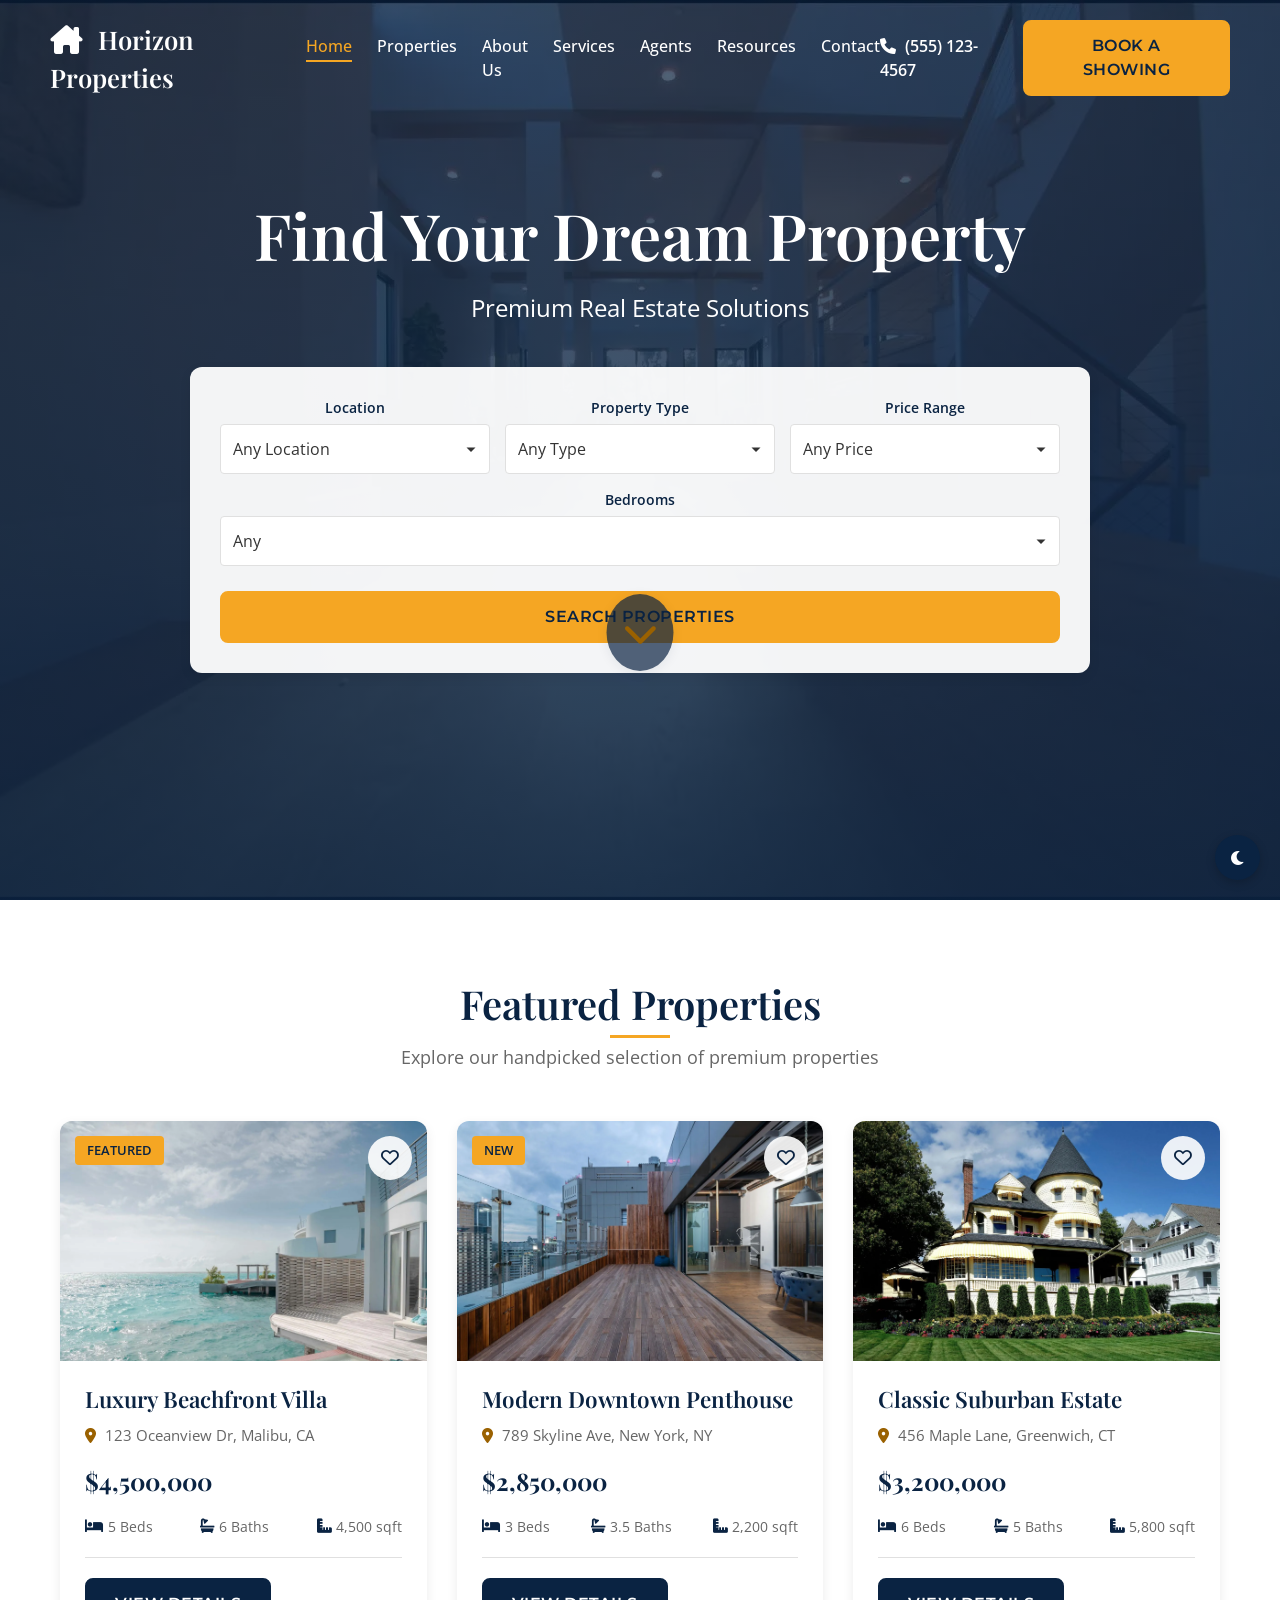
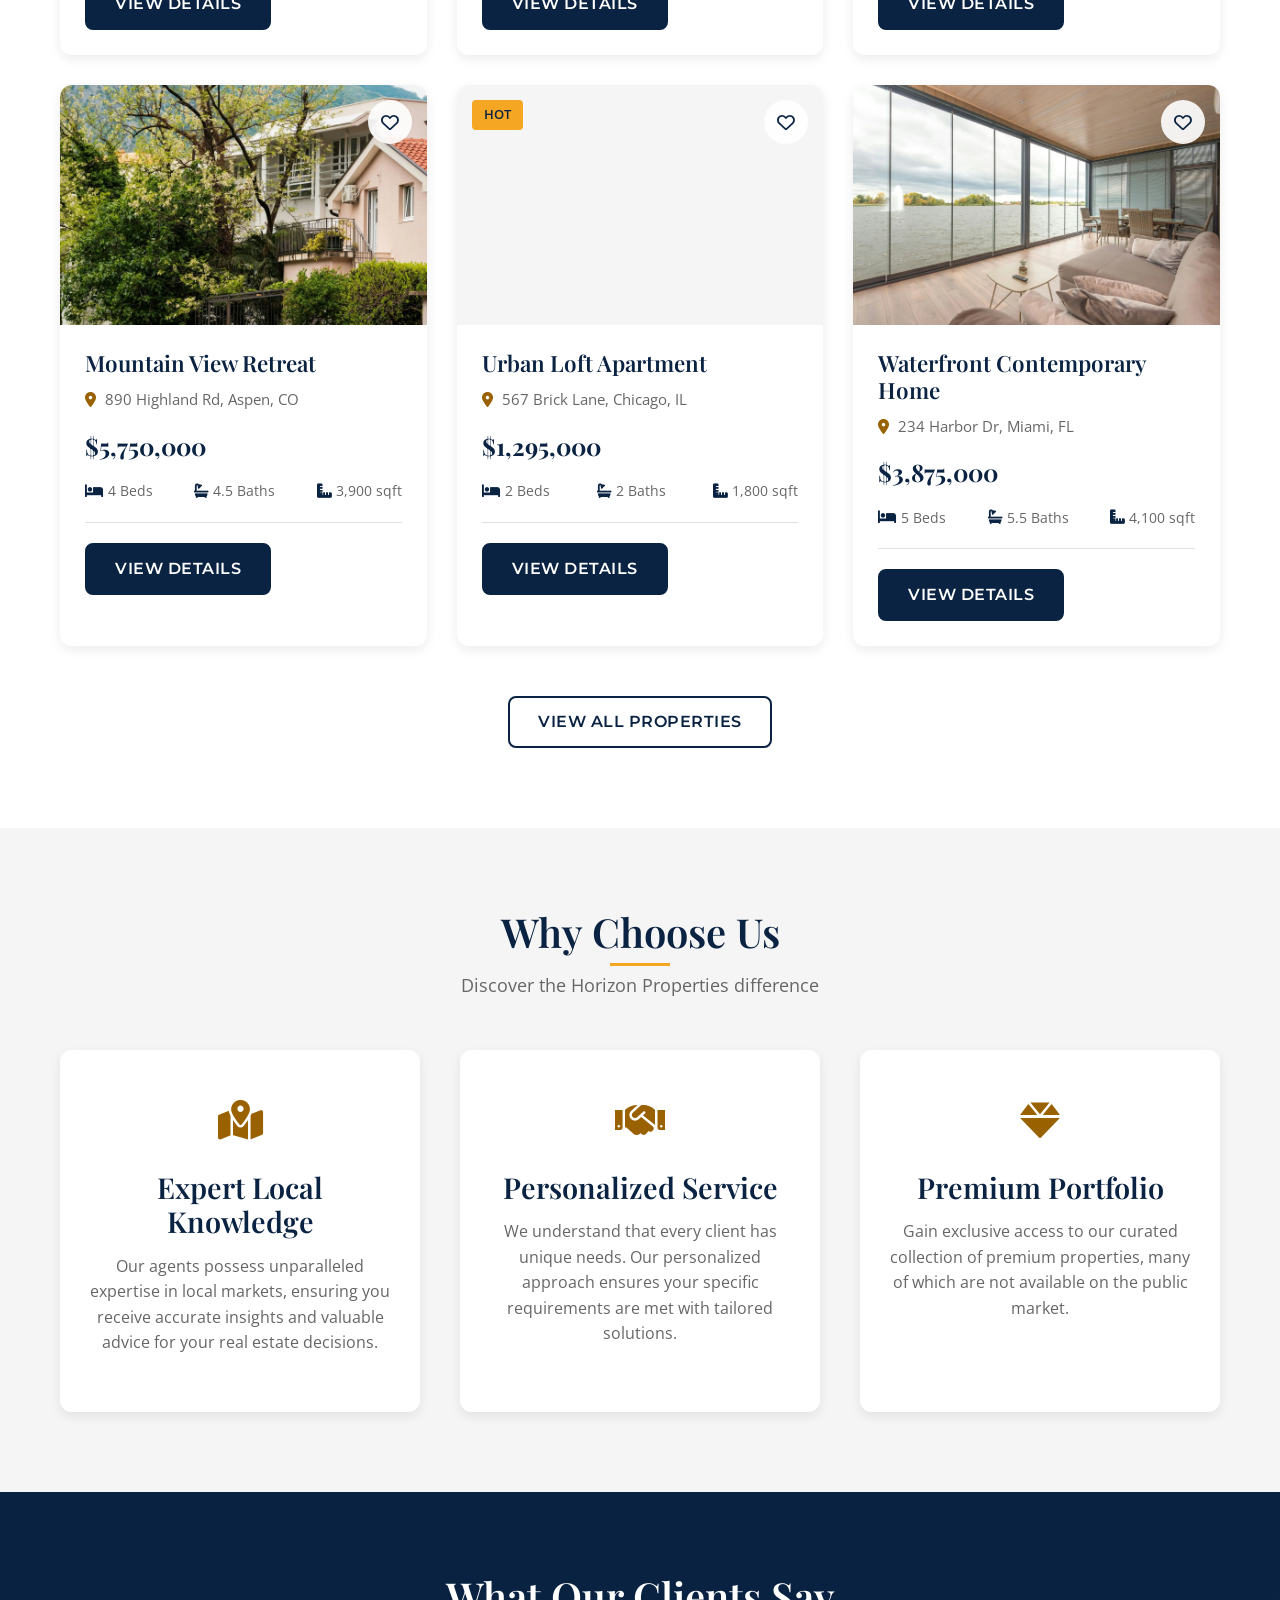
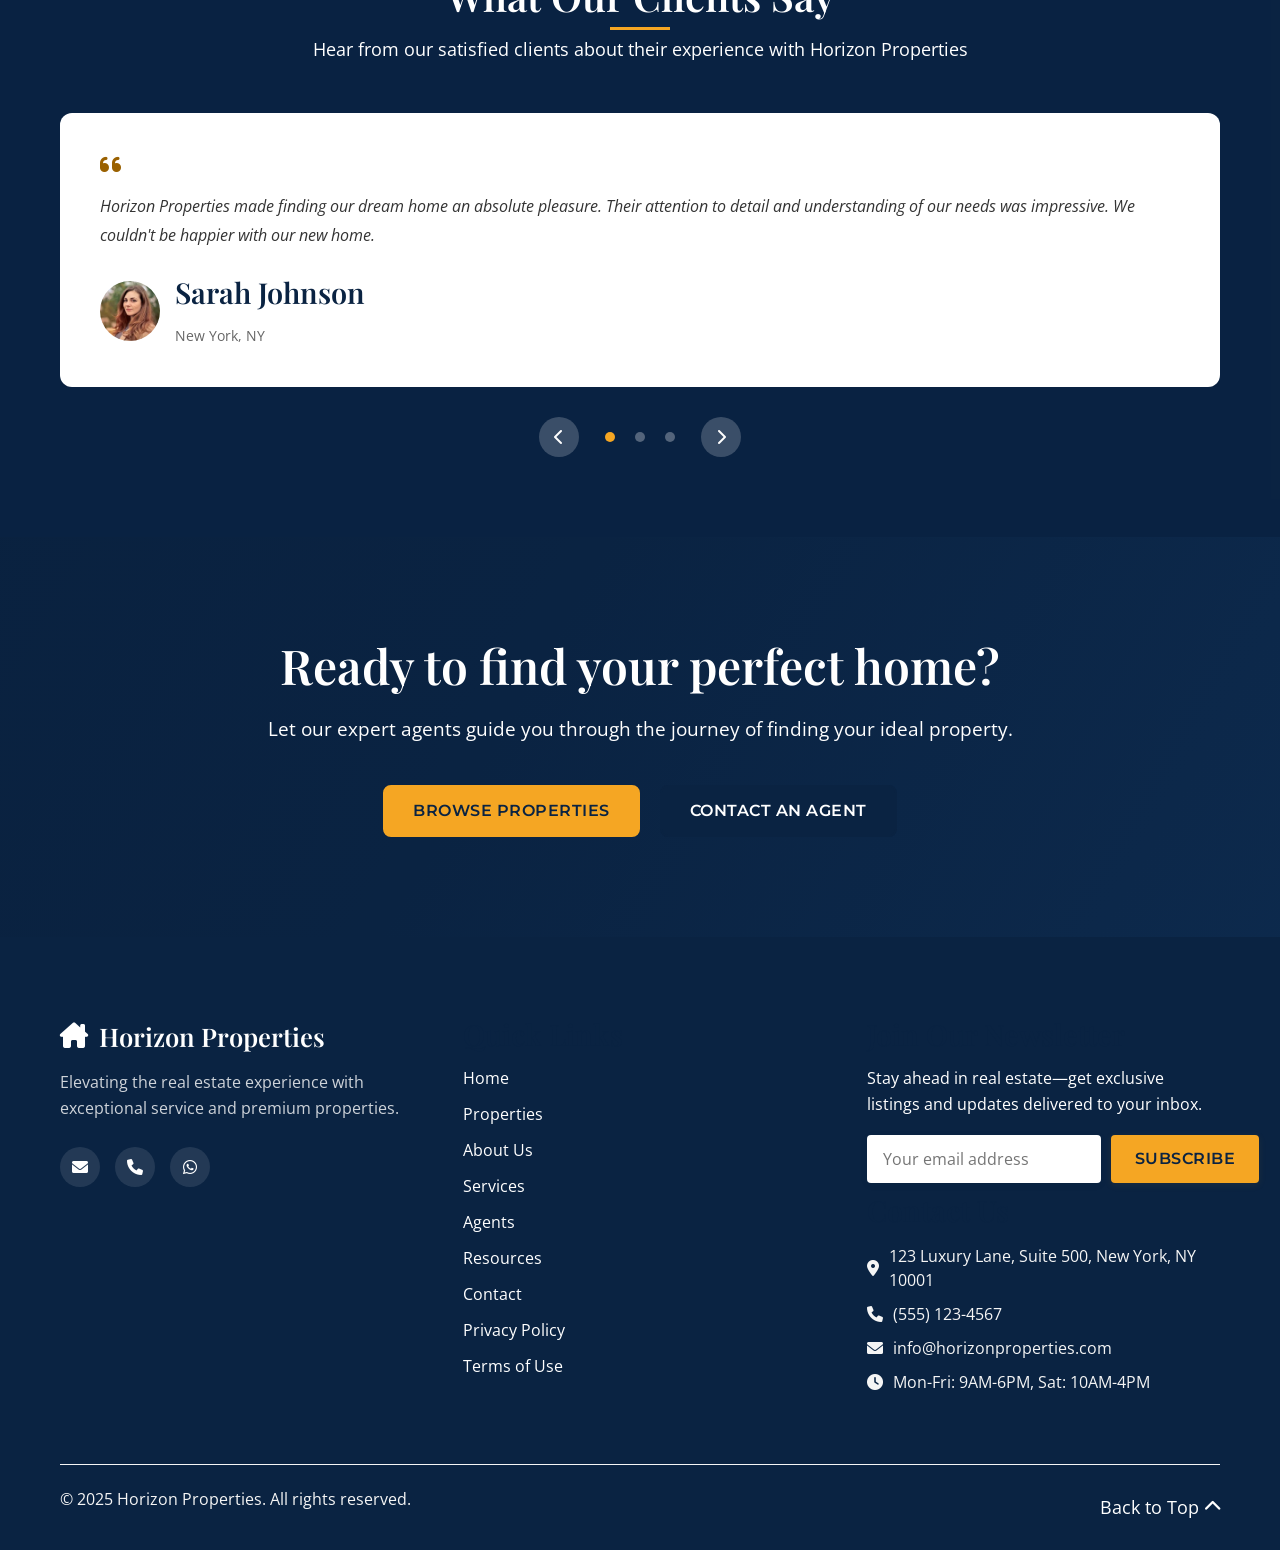
==== index.html @ c25fd00f "Initial commit - Horizon Properties" ====
<!DOCTYPE html>
<html lang="en">
<head>
    <meta charset="UTF-8">
    <meta name="viewport" content="width=device-width, initial-scale=1.0">
    <title>Horizon Properties | Luxury Homes & Premium Real Estate</title>
    <meta name="description" content="Browse luxury homes, penthouses and waterfront estates with Horizon Properties. Search by location, price and bedrooms, and speak to a specialist agent.">

    <!-- SEO -->
    <link rel="canonical" href="https://horizonproperties.example.com/">
    <meta name="theme-color" content="#0A2342">

    <meta property="og:type" content="website">
    <meta property="og:site_name" content="Horizon Properties">
    <meta property="og:title" content="Horizon Properties | Luxury Homes & Premium Real Estate">
    <meta property="og:description" content="Browse luxury homes, penthouses and waterfront estates with Horizon Properties. Search by location, price and bedrooms, and speak to a specialist agent.">
    <meta property="og:url" content="https://horizonproperties.example.com/">
    <meta property="og:image" content="https://horizonproperties.example.com/assets/images/Luxury-Beachfront-Villa.webp">
    <meta property="og:image:alt" content="Horizon Properties luxury real estate">
    <meta property="og:locale" content="en_US">

    <meta name="twitter:card" content="summary_large_image">
    <meta name="twitter:title" content="Horizon Properties | Luxury Homes & Premium Real Estate">
    <meta name="twitter:description" content="Browse luxury homes, penthouses and waterfront estates with Horizon Properties. Search by location, price and bedrooms, and speak to a specialist agent.">
    <meta name="twitter:image" content="https://horizonproperties.example.com/assets/images/Luxury-Beachfront-Villa.webp">

    <script type="application/ld+json">
    {
        "@context": "https://schema.org",
        "@type": "RealEstateAgent",
        "@id": "https://horizonproperties.example.com/#organization",
        "name": "Horizon Properties",
        "url": "https://horizonproperties.example.com/",
        "logo": "https://horizonproperties.example.com/assets/images/favicon.svg",
        "image": "https://horizonproperties.example.com/assets/images/Luxury-Beachfront-Villa.webp",
        "description": "Luxury real estate agency specialising in premium homes, penthouses and waterfront estates.",
        "telephone": "+1-555-123-4567",
        "email": "info@horizonproperties.com",
        "address": {
            "@type": "PostalAddress",
            "streetAddress": "123 Luxury Lane, Suite 500",
            "addressLocality": "New York",
            "addressRegion": "NY",
            "postalCode": "10001",
            "addressCountry": "US"
        },
        "openingHoursSpecification": [
            {
                "@type": "OpeningHoursSpecification",
                "dayOfWeek": [
                    "Monday",
                    "Tuesday",
                    "Wednesday",
                    "Thursday",
                    "Friday"
                ],
                "opens": "09:00",
                "closes": "18:00"
            },
            {
                "@type": "OpeningHoursSpecification",
                "dayOfWeek": "Saturday",
                "opens": "10:00",
                "closes": "16:00"
            }
        ],
        "areaServed": [
            "New York",
            "Los Angeles",
            "Miami",
            "Chicago",
            "London"
        ]
    }
    </script>
    <!-- /SEO -->
    
    <!-- Favicon -->
    <link rel="icon" href="assets/images/favicon.svg" type="image/svg+xml">
    
    <!-- Google Fonts -->
    <link rel="preconnect" href="https://fonts.googleapis.com">
    <link rel="preconnect" href="https://cdnjs.cloudflare.com" crossorigin>
    <link rel="preconnect" href="https://fonts.gstatic.com" crossorigin>
    <link href="https://fonts.googleapis.com/css2?family=Playfair+Display:wght@400;500;600;700&family=Open+Sans:wght@300;400;600&family=Montserrat:wght@400;500;600;700&display=swap" rel="stylesheet">
    
    <!-- Font Awesome Icons -->
    <link rel="stylesheet" href="https://cdnjs.cloudflare.com/ajax/libs/font-awesome/6.0.0/css/all.min.css">
    
    <!-- Custom CSS -->
    <link rel="stylesheet" href="css/reset.css">
    <link rel="stylesheet" href="css/styles.css">
    <link rel="stylesheet" href="css/responsive.css">
</head>
<body>
    <a class="skip-link" href="#main-content">Skip to main content</a>
    <!-- Navigation Bar -->
    <header class="navbar-container">
        <nav class="navbar">
            <div class="logo">
                <a href="index.html">
                    <i class="fa-solid fa-house-chimney" aria-hidden="true"></i>
                    <span>Horizon Properties</span>
                </a>
            </div>
            
            <ul class="nav-links">
                <li><a href="index.html" class="active">Home</a></li>
                <li><a href="properties.html">Properties</a></li>
                <li><a href="about.html">About Us</a></li>
                <li><a href="services.html">Services</a></li>
                <li><a href="agents.html">Agents</a></li>
                <li><a href="resources.html">Resources</a></li>
                <li><a href="contact.html">Contact</a></li>
            </ul>
            
            <div class="nav-cta">
                <span class="phone"><i class="fa-solid fa-phone" aria-hidden="true"></i> (555) 123-4567</span>
                <a href="contact.html" class="btn btn-primary">Book a Showing</a>
            </div>
            
            <button class="mobile-menu-toggle" type="button" aria-label="Open navigation menu" aria-expanded="false">
                <i class="fa-solid fa-bars" aria-hidden="true"></i>
            </button>
        </nav>
    </header>

    <main id="main-content" tabindex="-1">
        <!-- Hero Section -->
        <section class="hero">
            <div class="hero-video-container">
                <video class="hero-video" autoplay muted loop playsinline preload="none"
                        poster="assets/images/hero-poster.webp"
                        aria-label="Aerial footage of a luxury coastal property">
                    <source src="assets/videos/luxury-property.mp4" type="video/mp4">
                </video>
                <div class="hero-overlay"></div>
            </div>
            
            <div class="hero-content">
                <h1>Find Your Dream Property</h1>
                <p>Premium Real Estate Solutions</p>
                
                <div class="search-container">
                    <form class="search-form">
                        <div class="search-field">
                            <label for="location">Location</label>
                            <select id="location" name="location">
                                <option value="" selected>Any Location</option>
                                <option value="downtown">Downtown</option>
                                <option value="suburbs">Suburbs</option>
                                <option value="beachfront">Beachfront</option>
                                <option value="countryside">Countryside</option>
                            </select>
                        </div>
                        
                        <div class="search-field">
                            <label for="property-type">Property Type</label>
                            <select id="property-type" name="property-type">
                                <option value="" selected>Any Type</option>
                                <option value="house">House</option>
                                <option value="apartment">Apartment</option>
                                <option value="condo">Condo</option>
                                <option value="villa">Villa</option>
                                <option value="commercial">Commercial</option>
                            </select>
                        </div>
                        
                        <div class="search-field">
                            <label for="price-range">Price Range</label>
                            <select id="price-range" name="price-range">
                                <option value="" selected>Any Price</option>
                                <option value="100000-300000">$100k - $300k</option>
                                <option value="300000-500000">$300k - $500k</option>
                                <option value="500000-1000000">$500k - $1M</option>
                                <option value="1000000-5000000">$1M - $5M</option>
                                <option value="5000000+">$5M+</option>
                            </select>
                        </div>
                        
                        <div class="search-field">
                            <label for="bedrooms">Bedrooms</label>
                            <select id="bedrooms" name="bedrooms">
                                <option value="" selected>Any</option>
                                <option value="1+">1+</option>
                                <option value="2+">2+</option>
                                <option value="3+">3+</option>
                                <option value="4+">4+</option>
                                <option value="5+">5+</option>
                            </select>
                        </div>
                        
                        <button type="submit" class="btn btn-primary search-btn">Search Properties</button>
                    </form>
                </div>
                
                <div class="scroll-down-arrow">
                    <a href="#featured-properties" aria-label="Scroll to featured properties" title="Scroll down">
                        <i class="fa-solid fa-chevron-down" aria-hidden="true"></i>
                    </a>
                </div>
            </div>
        </section>

        <!-- Featured Properties Section -->
        <section class="featured-properties">
            <div class="container">
                <div class="section-header">
                    <h2>Featured Properties</h2>
                    <p>Explore our handpicked selection of premium properties</p>
                </div>
                
                <div class="property-grid">
                    <!-- Luxury Beachfront Villa -->
                    <article class="property-card" data-property-id="luxury-beachfront-villa">
                        <div class="property-image">
                            <img src="assets/images/Luxury-Beachfront-Villa.webp" alt="Beachfront villa seen from the shoreline at dusk" width="800" height="600" loading="eager" fetchpriority="high" decoding="async">
                            <div class="property-badge">Featured</div>
                            <button class="property-favorite" type="button" aria-pressed="false" aria-label="Save Luxury Beachfront Villa to favorites"><i class="fa-regular fa-heart" aria-hidden="true"></i></button>
                        </div>
                        <div class="property-details">
                            <h3><a href="property-single.html?id=luxury-beachfront-villa">Luxury Beachfront Villa</a></h3>
                            <p class="property-address"><i class="fa-solid fa-location-dot" aria-hidden="true"></i> 123 Oceanview Dr, Malibu, CA</p>
                            <p class="property-price">$4,500,000</p>
                            <div class="property-features">
                                <span><i class="fa-solid fa-bed" aria-hidden="true"></i> 5 Beds</span>
                                <span><i class="fa-solid fa-bath" aria-hidden="true"></i> 6 Baths</span>
                                <span><i class="fa-solid fa-ruler-combined" aria-hidden="true"></i> 4,500 sqft</span>
                            </div>
                            <a href="property-single.html?id=luxury-beachfront-villa" class="btn btn-secondary" aria-label="View details for Luxury Beachfront Villa">View Details</a>
                        </div>
                    </article>

                    <!-- Modern Downtown Penthouse -->
                    <article class="property-card" data-property-id="modern-downtown-penthouse">
                        <div class="property-image">
                            <img src="assets/images/Modern-Downtown-Penthouse.webp" alt="Penthouse living space with skyline views" width="800" height="600" loading="lazy" decoding="async">
                            <div class="property-badge">New</div>
                            <button class="property-favorite" type="button" aria-pressed="false" aria-label="Save Modern Downtown Penthouse to favorites"><i class="fa-regular fa-heart" aria-hidden="true"></i></button>
                        </div>
                        <div class="property-details">
                            <h3><a href="property-single.html?id=modern-downtown-penthouse">Modern Downtown Penthouse</a></h3>
                            <p class="property-address"><i class="fa-solid fa-location-dot" aria-hidden="true"></i> 789 Skyline Ave, New York, NY</p>
                            <p class="property-price">$2,850,000</p>
                            <div class="property-features">
                                <span><i class="fa-solid fa-bed" aria-hidden="true"></i> 3 Beds</span>
                                <span><i class="fa-solid fa-bath" aria-hidden="true"></i> 3.5 Baths</span>
                                <span><i class="fa-solid fa-ruler-combined" aria-hidden="true"></i> 2,200 sqft</span>
                            </div>
                            <a href="property-single.html?id=modern-downtown-penthouse" class="btn btn-secondary" aria-label="View details for Modern Downtown Penthouse">View Details</a>
                        </div>
                    </article>

                    <!-- Classic Suburban Estate -->
                    <article class="property-card" data-property-id="classic-suburban-estate">
                        <div class="property-image">
                            <img src="assets/images/Classic-Suburban-Estate.webp" alt="Estate frontage with mature planting" width="800" height="600" loading="lazy" decoding="async">
                            <button class="property-favorite" type="button" aria-pressed="false" aria-label="Save Classic Suburban Estate to favorites"><i class="fa-regular fa-heart" aria-hidden="true"></i></button>
                        </div>
                        <div class="property-details">
                            <h3><a href="property-single.html?id=classic-suburban-estate">Classic Suburban Estate</a></h3>
                            <p class="property-address"><i class="fa-solid fa-location-dot" aria-hidden="true"></i> 456 Maple Lane, Greenwich, CT</p>
                            <p class="property-price">$3,200,000</p>
                            <div class="property-features">
                                <span><i class="fa-solid fa-bed" aria-hidden="true"></i> 6 Beds</span>
                                <span><i class="fa-solid fa-bath" aria-hidden="true"></i> 5 Baths</span>
                                <span><i class="fa-solid fa-ruler-combined" aria-hidden="true"></i> 5,800 sqft</span>
                            </div>
                            <a href="property-single.html?id=classic-suburban-estate" class="btn btn-secondary" aria-label="View details for Classic Suburban Estate">View Details</a>
                        </div>
                    </article>

                    <!-- Mountain View Retreat -->
                    <article class="property-card" data-property-id="mountain-view-retreat">
                        <div class="property-image">
                            <img src="assets/images/Mountain-View-Retreat.webp" alt="Mountain house with panoramic range views" width="800" height="600" loading="lazy" decoding="async">
                            <button class="property-favorite" type="button" aria-pressed="false" aria-label="Save Mountain View Retreat to favorites"><i class="fa-regular fa-heart" aria-hidden="true"></i></button>
                        </div>
                        <div class="property-details">
                            <h3><a href="property-single.html?id=mountain-view-retreat">Mountain View Retreat</a></h3>
                            <p class="property-address"><i class="fa-solid fa-location-dot" aria-hidden="true"></i> 890 Highland Rd, Aspen, CO</p>
                            <p class="property-price">$5,750,000</p>
                            <div class="property-features">
                                <span><i class="fa-solid fa-bed" aria-hidden="true"></i> 4 Beds</span>
                                <span><i class="fa-solid fa-bath" aria-hidden="true"></i> 4.5 Baths</span>
                                <span><i class="fa-solid fa-ruler-combined" aria-hidden="true"></i> 3,900 sqft</span>
                            </div>
                            <a href="property-single.html?id=mountain-view-retreat" class="btn btn-secondary" aria-label="View details for Mountain View Retreat">View Details</a>
                        </div>
                    </article>

                    <!-- Urban Loft Apartment -->
                    <article class="property-card" data-property-id="urban-loft-apartment">
                        <div class="property-image">
                            <img src="assets/images/Urban-Loft-Apartment.webp" alt="Loft interior with exposed brick and steel" width="800" height="600" loading="lazy" decoding="async">
                            <div class="property-badge">Hot</div>
                            <button class="property-favorite" type="button" aria-pressed="false" aria-label="Save Urban Loft Apartment to favorites"><i class="fa-regular fa-heart" aria-hidden="true"></i></button>
                        </div>
                        <div class="property-details">
                            <h3><a href="property-single.html?id=urban-loft-apartment">Urban Loft Apartment</a></h3>
                            <p class="property-address"><i class="fa-solid fa-location-dot" aria-hidden="true"></i> 567 Brick Lane, Chicago, IL</p>
                            <p class="property-price">$1,295,000</p>
                            <div class="property-features">
                                <span><i class="fa-solid fa-bed" aria-hidden="true"></i> 2 Beds</span>
                                <span><i class="fa-solid fa-bath" aria-hidden="true"></i> 2 Baths</span>
                                <span><i class="fa-solid fa-ruler-combined" aria-hidden="true"></i> 1,800 sqft</span>
                            </div>
                            <a href="property-single.html?id=urban-loft-apartment" class="btn btn-secondary" aria-label="View details for Urban Loft Apartment">View Details</a>
                        </div>
                    </article>

                    <!-- Waterfront Contemporary Home -->
                    <article class="property-card" data-property-id="waterfront-contemporary-home">
                        <div class="property-image">
                            <img src="assets/images/Waterfront-Contemporary-Home.webp" alt="Waterfront house viewed from the dock" width="800" height="600" loading="lazy" decoding="async">
                            <button class="property-favorite" type="button" aria-pressed="false" aria-label="Save Waterfront Contemporary Home to favorites"><i class="fa-regular fa-heart" aria-hidden="true"></i></button>
                        </div>
                        <div class="property-details">
                            <h3><a href="property-single.html?id=waterfront-contemporary-home">Waterfront Contemporary Home</a></h3>
                            <p class="property-address"><i class="fa-solid fa-location-dot" aria-hidden="true"></i> 234 Harbor Dr, Miami, FL</p>
                            <p class="property-price">$3,875,000</p>
                            <div class="property-features">
                                <span><i class="fa-solid fa-bed" aria-hidden="true"></i> 5 Beds</span>
                                <span><i class="fa-solid fa-bath" aria-hidden="true"></i> 5.5 Baths</span>
                                <span><i class="fa-solid fa-ruler-combined" aria-hidden="true"></i> 4,100 sqft</span>
                            </div>
                            <a href="property-single.html?id=waterfront-contemporary-home" class="btn btn-secondary" aria-label="View details for Waterfront Contemporary Home">View Details</a>
                        </div>
                    </article>
                </div>
                
                <div class="view-all-container">
                    <a href="properties.html" class="btn btn-outline">View All Properties</a>
                </div>
            </div>
        </section>

        <!-- Why Choose Us Section -->
        <section class="why-choose-us">
            <div class="container">
                <div class="section-header">
                    <h2>Why Choose Us</h2>
                    <p>Discover the Horizon Properties difference</p>
                </div>
                
                <div class="features-grid">
                    <div class="feature-item">
                        <div class="feature-icon">
                            <i class="fa-solid fa-map-location-dot" aria-hidden="true"></i>
                        </div>
                        <h3>Expert Local Knowledge</h3>
                        <p>Our agents possess unparalleled expertise in local markets, ensuring you receive accurate insights and valuable advice for your real estate decisions.</p>
                    </div>
                    
                    <div class="feature-item">
                        <div class="feature-icon">
                            <i class="fa-solid fa-handshake" aria-hidden="true"></i>
                        </div>
                        <h3>Personalized Service</h3>
                        <p>We understand that every client has unique needs. Our personalized approach ensures your specific requirements are met with tailored solutions.</p>
                    </div>
                    
                    <div class="feature-item">
                        <div class="feature-icon">
                            <i class="fa-solid fa-gem" aria-hidden="true"></i>
                        </div>
                        <h3>Premium Portfolio</h3>
                        <p>Gain exclusive access to our curated collection of premium properties, many of which are not available on the public market.</p>
                    </div>
                </div>
            </div>
        </section>

        <!-- Testimonials Section -->
        <section class="testimonials">
            <div class="container">
                <div class="section-header">
                    <h2>What Our Clients Say</h2>
                    <p>Hear from our satisfied clients about their experience with Horizon Properties</p>
                </div>
                
                <div class="testimonial-slider">
                    <div class="testimonial-slide">
                        <div class="testimonial-content">
                            <div class="testimonial-quote">
                                <i class="fa-solid fa-quote-left" aria-hidden="true"></i>
                                <p>Horizon Properties made finding our dream home an absolute pleasure. Their attention to detail and understanding of our needs was impressive. We couldn't be happier with our new home.</p>
                            </div>
                            <div class="testimonial-author">
                                <img src="assets/images/client2.webp" alt="Sarah Johnson" loading="lazy" decoding="async">
                                <div class="author-info">
                                    <h3>Sarah Johnson</h3>
                                    <p>New York, NY</p>
                                </div>
                            </div>
                        </div>
                    </div>
                    
                    <div class="testimonial-slide">
                        <div class="testimonial-content">
                            <div class="testimonial-quote">
                                <i class="fa-solid fa-quote-left" aria-hidden="true"></i>
                                <p>Working with Horizon Properties on selling our family home exceeded all expectations. Their marketing strategy brought in multiple offers above asking price within days.</p>
                            </div>
                            <div class="testimonial-author">
                                <img src="assets/images/client1.webp" alt="Michael Thompson" loading="lazy" decoding="async">
                                <div class="author-info">
                                    <h3>Michael Thompson</h3>
                                    <p>Los Angeles, CA</p>
                                </div>
                            </div>
                        </div>
                    </div>
                    
                    <div class="testimonial-slide">
                        <div class="testimonial-content">
                            <div class="testimonial-quote">
                                <i class="fa-solid fa-quote-left" aria-hidden="true"></i>
                                <p>The investment consultation services provided by Horizon Properties helped us build a profitable real estate portfolio. Their expert analysis and market insights were invaluable.</p>
                            </div>
                            <div class="testimonial-author">
                                <img src="assets/images/client3.webp" alt="Jennifer and David Chen" loading="lazy" decoding="async">
                                <div class="author-info">
                                    <h3>Jennifer and David Chen</h3>
                                    <p>Chicago, IL</p>
                                </div>
                            </div>
                        </div>
                    </div>
                </div>
                
                <div class="testimonial-controls">
                    <button class="testimonial-prev" type="button" aria-label="Previous testimonial"><i class="fa-solid fa-chevron-left" aria-hidden="true"></i></button>
                    <div class="testimonial-dots">
                        <span class="dot active"></span>
                        <span class="dot"></span>
                        <span class="dot"></span>
                    </div>
                    <button class="testimonial-next" type="button" aria-label="Next testimonial"><i class="fa-solid fa-chevron-right" aria-hidden="true"></i></button>
                </div>
            </div>
        </section>

        <!-- Call to Action Section -->
        <section class="cta-section">
            <div class="cta-overlay"></div>
            <div class="container">
                <div class="cta-content">
                    <h2>Ready to find your perfect home?</h2>
                    <p>Let our expert agents guide you through the journey of finding your ideal property.</p>
                    <div class="cta-buttons">
                        <a href="properties.html" class="btn btn-primary">Browse Properties</a>
                        <a href="contact.html" class="btn btn-secondary">Contact an Agent</a>
                    </div>
                </div>
            </div>
        </section>
    </main>

    <!-- Footer -->
    <footer class="footer">
        <div class="container">
            <div class="footer-content">
                <div class="footer-column">
                    <div class="footer-logo">
                        <i class="fa-solid fa-house-chimney" aria-hidden="true"></i>
                        <span>Horizon Properties</span>
                    </div>
                    <p class="footer-tagline">Elevating the real estate experience with exceptional service and premium properties.</p>
                    <!-- No public social accounts yet. When they exist, swap these for
                             <a href="https://..." target="_blank" rel="noopener"> links. -->
                        <div class="social-icons">
                            <a href="mailto:info@horizonproperties.com" aria-label="Email Horizon Properties" title="Email us"><i class="fa-solid fa-envelope" aria-hidden="true"></i></a>
                            <a href="tel:+15551234567" aria-label="Call Horizon Properties" title="Call us"><i class="fa-solid fa-phone" aria-hidden="true"></i></a>
                            <a href="https://wa.me/15551234567" target="_blank" rel="noopener" aria-label="Message Horizon Properties on WhatsApp" title="WhatsApp"><i class="fa-brands fa-whatsapp" aria-hidden="true"></i></a>
                        </div>
                </div>
                
                <div class="footer-column">
                    <h3>Quick Links</h3>
                    <ul class="footer-links">
                        <li><a href="index.html">Home</a></li>
                        <li><a href="properties.html">Properties</a></li>
                        <li><a href="about.html">About Us</a></li>
                        <li><a href="services.html">Services</a></li>
                        <li><a href="agents.html">Agents</a></li>
                        <li><a href="resources.html">Resources</a></li>
                        <li><a href="contact.html">Contact</a></li>
                        <li><a href="privacy.html">Privacy Policy</a></li>
                        <li><a href="terms.html">Terms of Use</a></li>
                    </ul>
                </div>
                
                <div class="footer-column">
                    <h3>Join Our Newsletter</h3>
                    <p>Stay ahead in real estate—get exclusive listings and updates delivered to your inbox.</p>
                    <form class="newsletter-form" name="newsletter" method="POST" data-netlify="true" netlify-honeypot="newsletter-bot" aria-label="Newsletter Signup" role="form" autocomplete="off" novalidate>
                        <input type="hidden" name="form-name" value="newsletter">
                        <p class="hidden-field"><label>Skip this field:<input name="newsletter-bot" tabindex="-1" autocomplete="off" aria-hidden="true" aria-label="Spam protection"></label></p>
                        <label for="newsletter-email" class="visually-hidden">Email address</label>
                        <input type="email" id="newsletter-email" name="email" placeholder="Your email address" required aria-required="true" aria-label="Email address">
                        <button type="submit" class="btn btn-primary" aria-label="Subscribe to newsletter">Subscribe</button>
                        <div class="newsletter-feedback" aria-live="polite"></div>
                    </form>
                    
                    <h3>Contact Us</h3>
                    <ul class="contact-info">
                        <li><i class="fa-solid fa-location-dot" aria-hidden="true"></i> 123 Luxury Lane, Suite 500, New York, NY 10001</li>
                        <li><i class="fa-solid fa-phone" aria-hidden="true"></i> (555) 123-4567</li>
                        <li><i class="fa-solid fa-envelope" aria-hidden="true"></i> info@horizonproperties.com</li>
                        <li><i class="fa-solid fa-clock" aria-hidden="true"></i> Mon-Fri: 9AM-6PM, Sat: 10AM-4PM</li>
                    </ul>
                </div>
            </div>
            
            <div class="footer-bottom">
                <p>&copy; 2025 Horizon Properties. All rights reserved.</p>
                <a href="#" class="back-to-top">Back to Top <i class="fa-solid fa-chevron-up" aria-hidden="true"></i></a>
            </div>
        </div>
    </footer>

    <!-- Dark Mode Toggle -->
    <div class="dark-mode-toggle">
        <i class="fa-solid fa-moon" aria-hidden="true"></i>
    </div>

    <!-- Scripts -->
    <script src="js/properties-data.js"></script>
    <script src="js/main.js"></script>
</body>
</html>
---- css/styles.css ----
/* 
* Horizon Properties - Main Stylesheet
* This stylesheet contains all custom styling for the Horizon Properties website.
* Color scheme:
* - Primary: Deep navy blue (#0A2342)
* - Secondary: Gold/amber accent (#F5A623)
* - Supporting: Crisp white (#FFFFFF), Light gray (#F5F5F5), Charcoal (#333333)
*/

/* ============= GLOBAL STYLES ============= */

:root {
    /* Color Variables */
    --primary-color: #0A2342;
    --secondary-color: #F5A623;
    --white: #FFFFFF;
    --light-gray: #F5F5F5;
    --medium-gray: #E0E0E0;
    --dark-gray: #666666;
    --charcoal: #333333;

    /* Accessible text variants. The brand gold (#F5A623) is only 2.03:1 on
       white, so text on light surfaces uses --gold-text instead; the bright
       gold stays for backgrounds, borders, and text on navy (7.78:1). */
    --gold-text: #9A6100;
    --success-text: #157347;
    
    /* Typography */
    --heading-font: 'Playfair Display', serif;
    --body-font: 'Open Sans', sans-serif;
    --button-font: 'Montserrat', sans-serif;
    
    /* Shadows */
    --card-shadow: 0 4px 12px rgba(0,0,0,0.08);
    --hover-shadow: 0 8px 24px rgba(0,0,0,0.12);
    
    /* Transitions */
    --transition-fast: 0.2s ease;
    --transition-medium: 0.3s ease;
    --transition-slow: 0.5s ease;
    
    /* Borders */
    --border-radius-sm: 4px;
    --border-radius-md: 8px;
    --border-radius-lg: 12px;
}

body {
    font-family: var(--body-font);
    color: var(--charcoal);
    background-color: var(--white);
    /* Nothing on the page is wide enough to justify sideways scrolling; this
       stops a single overflowing child from shifting every layout. */
    overflow-x: hidden;
}

/* ============= ACCESSIBILITY PRIMITIVES ============= */

/* No focus indicator existed anywhere in the project, so keyboard users had no
   way to tell where they were. One visible ring, applied consistently. */
/* A gold ring is only 2.03:1 against white and fails WCAG 1.4.11 for non-text
   contrast. Navy carries the contrast (15.8:1 on white, 7.8:1 on the gold
   buttons) and a soft gold halo keeps the ring on-brand. */
:focus-visible {
    outline: 3px solid var(--primary-color);
    outline-offset: 3px;
    box-shadow: 0 0 0 6px rgba(245, 166, 35, 0.45);
    border-radius: 2px;
}

/* On navy surfaces the ring inverts: white for contrast, navy for the halo. */
.navbar-container :focus-visible,
.footer :focus-visible,
.cta-section :focus-visible,
.testimonials :focus-visible,
.mobile-menu :focus-visible,
body.dark-mode :focus-visible {
    outline-color: var(--white);
    box-shadow: 0 0 0 6px rgba(10, 35, 66, 0.55);
}

.visually-hidden:not(:focus):not(:active) {
    position: absolute;
    width: 1px;
    height: 1px;
    padding: 0;
    margin: -1px;
    overflow: hidden;
    clip-path: inset(50%);
    white-space: nowrap;
    border: 0;
}

.skip-link {
    position: absolute;
    top: 0;
    left: 0;
    z-index: 3000;
    padding: 12px 20px;
    background-color: var(--secondary-color);
    color: var(--primary-color);
    font-family: var(--button-font);
    font-weight: 600;
    transform: translateY(-150%);
    transition: transform var(--transition-fast);
}

.skip-link:focus {
    transform: translateY(0);
}

@media (prefers-reduced-motion: reduce) {
    html {
        scroll-behavior: auto;
    }
    *,
    *::before,
    *::after {
        animation-duration: 0.01ms !important;
        animation-iteration-count: 1 !important;
        transition-duration: 0.01ms !important;
    }
}

/* ============= SHARED PAGE HEADER ============= */

/* Lives here rather than in properties.css so that every sub-page clears the
   fixed navbar and renders identical breadcrumbs. Previously only the
   properties page loaded these rules. */
.page-header {
    position: relative;
    min-height: 260px;
    display: flex;
    align-items: center;
    /* Fallback for the header artwork, which is not in the repo. Without it
       these bands rendered as bare white behind a navy overlay. */
    background-color: var(--primary-color);
    background-image: linear-gradient(135deg, #071a33 0%, #0A2342 45%, #17457c 100%);
    background-size: cover;
    background-position: center;
    padding-top: 100px;
    padding-bottom: 40px;
}

.page-header-content {
    position: relative;
    z-index: 2;
    color: var(--white);
    text-align: center;
    width: 100%;
}

.breadcrumbs {
    display: flex;
    justify-content: center;
    align-items: center;
    flex-wrap: wrap;
    gap: 10px;
    font-size: 0.95rem;
}

.breadcrumbs a {
    color: var(--secondary-color);
    transition: color var(--transition-fast);
}

.breadcrumbs a:hover {
    color: var(--white);
}

.breadcrumbs .separator {
    color: rgba(255, 255, 255, 0.5);
}

.breadcrumbs .current {
    color: var(--white);
}

/* ============= SCROLL REVEAL ============= */

/* .animate is added by initScrollAnimation(); it had no definition, so the
   observer ran on every page and changed nothing. */
.feature-item,
.property-card,
.section-header {
    opacity: 1;
}

@media (prefers-reduced-motion: no-preference) {
    .feature-item,
    .section-header {
        opacity: 0;
        transform: translateY(24px);
        transition: opacity 0.6s ease-out, transform 0.6s ease-out;
    }

    .feature-item.animate,
    .section-header.animate {
        opacity: 1;
        transform: none;
    }
}

.container {
    width: 100%;
    max-width: 1200px;
    margin: 0 auto;
    padding: 0 20px;
}

h1, h2, h3, h4, h5, h6 {
    font-family: var(--heading-font);
    font-weight: 600;
    line-height: 1.2;
    margin-bottom: 0.5em;
    color: var(--primary-color);
}

h1 {
    font-size: 3.5rem;
}

h2 {
    font-size: 2.5rem;
}

h3 {
    font-size: 1.8rem;
}

h4 {
    font-size: 1.4rem;
}

p {
    margin-bottom: 1rem;
    line-height: 1.6;
}

/* Hero Section */

.scroll-down-arrow {
    position: absolute;
    left: 50%;
    bottom: 32px;
    transform: translateX(-50%);
    z-index: 2;
    animation: arrow-bounce 2s infinite;
    text-align: center;
}
.scroll-down-arrow a {
    display: inline-block;
    color: var(--gold-text);
    background: rgba(10,35,66,0.7);
    padding: 12px 18px;
    border-radius: 50%;
    font-size: 2.2rem;
    box-shadow: 0 2px 12px rgba(10,35,66,0.08);
    transition: background 0.2s, color 0.2s, transform 0.2s;
}
.scroll-down-arrow a:hover, .scroll-down-arrow a:focus-visible {
    background: #fff;
    color: #0A2342;
    transform: translateY(8px) scale(1.08);
}
@keyframes arrow-bounce {
    0%, 100% { transform: translate(-50%, 0); }
    50% { transform: translate(-50%, 12px); }
}

@media (max-width: 600px) {
    .scroll-down-arrow {
        bottom: 18px;
    }
    .scroll-down-arrow a {
        font-size: 1.6rem;
        padding: 10px 14px;
    }
}

/* Section styling */
section {
    padding: 80px 0;
}

.section-header {
    text-align: center;
    margin-bottom: 50px;
}

.section-header h2 {
    position: relative;
    display: inline-block;
    margin-bottom: 15px;
}

.section-header h2:after {
    content: '';
    position: absolute;
    width: 60px;
    height: 3px;
    background-color: var(--secondary-color);
    bottom: -10px;
    left: 50%;
    transform: translateX(-50%);
}

.section-header p {
    color: var(--dark-gray);
    font-size: 1.1rem;
    max-width: 700px;
    margin: 0 auto;
}

/* ============= BUTTONS ============= */

.btn {
    display: inline-block;
    font-family: var(--button-font);
    font-weight: 600;
    text-align: center;
    text-transform: uppercase;
    letter-spacing: 0.5px;
    padding: 12px 28px;
    border-radius: var(--border-radius-md);
    transition: all var(--transition-fast);
    cursor: pointer;
}

.btn-primary {
    background-color: var(--secondary-color);
    color: var(--primary-color);
    border: 2px solid var(--secondary-color);
}

.btn-primary:hover {
    background-color: #e69816;
    border-color: #e69816;
    transform: translateY(-2px);
}

.btn-secondary {
    background-color: var(--primary-color);
    color: var(--white);
    border: 2px solid var(--primary-color);
}

.btn-secondary:hover {
    background-color: #081d38;
    border-color: #081d38;
    transform: translateY(-2px);
}

.btn-outline {
    background-color: transparent;
    color: var(--primary-color);
    border: 2px solid var(--primary-color);
}

.btn-outline:hover {
    background-color: var(--primary-color);
    color: var(--white);
    transform: translateY(-2px);
}

/* ============= NAVIGATION ============= */

.navbar-container {
    position: fixed;
    top: 0;
    left: 0;
    width: 100%;
    z-index: 1000;
    background-color: transparent;
    transition: background-color var(--transition-medium);
}

.navbar-container.scrolled {
    background-color: var(--white);
    box-shadow: 0 2px 10px rgba(0,0,0,0.1);
}

.navbar {
    display: flex;
    justify-content: space-between;
    align-items: center;
    padding: 20px 50px;
    transition: padding var(--transition-medium);
}

.navbar-container.scrolled .navbar {
    padding: 12px 50px;
}

.logo {
    display: flex;
    align-items: center;
    font-family: var(--heading-font);
    font-size: 1.6rem;
    font-weight: 600;
    color: var(--white);
    transition: color var(--transition-medium);
}

.navbar-container.scrolled .logo {
    color: var(--primary-color);
}

.logo i {
    margin-right: 10px;
    font-size: 1.8rem;
}

.nav-links {
    display: flex;
    gap: 25px;
}

.nav-links a {
    color: var(--white);
    font-weight: 500;
    position: relative;
    transition: color var(--transition-medium);
}

.navbar-container.scrolled .nav-links a {
    color: var(--charcoal);
}

.nav-links a:after {
    content: '';
    position: absolute;
    width: 0;
    height: 2px;
    bottom: -5px;
    left: 0;
    background-color: var(--secondary-color);
    transition: width var(--transition-medium);
}

.nav-links a:hover:after,
.nav-links a.active:after {
    width: 100%;
}

.nav-links a:hover,
.nav-links a.active {
    color: var(--secondary-color);
}

.nav-cta {
    display: flex;
    align-items: center;
    gap: 20px;
}

.phone {
    color: var(--white);
    font-weight: 600;
    transition: color var(--transition-medium);
}

.navbar-container.scrolled .phone {
    color: var(--primary-color);
}

.phone i {
    margin-right: 5px;
}

.mobile-menu-toggle {
    display: none;
    font-size: 1.5rem;
    color: var(--white);
    cursor: pointer;
    transition: color var(--transition-medium);
}

.navbar-container.scrolled .mobile-menu-toggle {
    color: var(--primary-color);
}

/* ============= HERO SECTION ============= */

.hero {
    position: relative;
    height: 100vh;
    min-height: 700px;
    display: flex;
    align-items: center;
    justify-content: center;
    overflow: hidden;
}

.hero-video-container {
    position: absolute;
    top: 0;
    left: 0;
    width: 100%;
    height: 100%;
    z-index: -1;
}

.hero-video {
    width: 100%;
    height: 100%;
    object-fit: cover;
}

.hero-overlay {
    position: absolute;
    top: 0;
    left: 0;
    width: 100%;
    height: 100%;
    background: linear-gradient(rgba(10, 35, 66, 0.7), rgba(10, 35, 66, 0.9));
}

.hero-content {
    position: relative;
    z-index: 1;
    text-align: center;
    color: var(--white);
    max-width: 1200px;
    width: 100%;
    padding: 0 20px;
}

.hero-content h1 {
    color: var(--white);
    font-size: 4rem;
    margin-bottom: 15px;
    animation: fadeInDown 1s ease-out;
}

.hero-content p {
    font-size: 1.5rem;
    margin-bottom: 40px;
    animation: fadeInUp 1s ease-out;
    animation-delay: 0.2s;
    animation-fill-mode: both;
}

/* Search form */
.search-container {
    background-color: rgba(255, 255, 255, 0.95);
    border-radius: var(--border-radius-lg);
    padding: 30px;
    box-shadow: var(--card-shadow);
    max-width: 900px;
    margin: 0 auto 30px;
    animation: fadeIn 1s ease-out;
    animation-delay: 0.4s;
    animation-fill-mode: both;
}

.search-form {
    display: flex;
    flex-wrap: wrap;
    gap: 15px;
}

.search-field {
    flex: 1 1 200px;
}

.search-field label {
    display: block;
    margin-bottom: 5px;
    font-weight: 600;
    font-size: 0.9rem;
    color: var(--primary-color);
}

.search-field select {
    width: 100%;
    padding: 12px;
    border: 1px solid var(--medium-gray);
    border-radius: var(--border-radius-sm);
    background-color: var(--white);
    color: var(--charcoal);
    appearance: none;
    background-image: url("data:image/svg+xml,%3Csvg xmlns='http://www.w3.org/2000/svg' width='12' height='12' fill='%23333' viewBox='0 0 16 16'%3E%3Cpath d='M8 12l-6-6h12z'/%3E%3C/svg%3E");
    background-repeat: no-repeat;
    background-position: right 12px center;
}

.search-btn {
    flex-basis: 100%;
    margin-top: 10px;
}

.scroll-indicator {
    position: absolute;
    bottom: 30px;
    left: 50%;
    transform: translateX(-50%);
    display: flex;
    flex-direction: column;
    align-items: center;
    color: var(--white);
    font-size: 0.9rem;
    opacity: 0.8;
    transition: opacity var(--transition-fast);
    animation: bounce 2s infinite;
}

.scroll-indicator:hover {
    opacity: 1;
}

.scroll-indicator i {
    margin-top: 8px;
    font-size: 1.2rem;
}

@keyframes bounce {
    0%, 20%, 50%, 80%, 100% {
        transform: translateY(0);
    }
    40% {
        transform: translateY(-10px);
    }
    60% {
        transform: translateY(-5px);
    }
}

@keyframes fadeInDown {
    from {
        opacity: 0;
        transform: translateY(-30px);
    }
    to {
        opacity: 1;
        transform: translateY(0);
    }
}

@keyframes fadeInUp {
    from {
        opacity: 0;
        transform: translateY(30px);
    }
    to {
        opacity: 1;
        transform: translateY(0);
    }
}

@keyframes fadeIn {
    from {
        opacity: 0;
    }
    to {
        opacity: 1;
    }
}

/* ============= FEATURED PROPERTIES ============= */

.featured-properties {
    background-color: var(--white);
}

.property-grid {
    display: grid;
    grid-template-columns: repeat(auto-fill, minmax(350px, 1fr));
    gap: 30px;
    margin-bottom: 50px;
}

.property-card {
    background-color: var(--white);
    border-radius: var(--border-radius-lg);
    overflow: hidden;
    box-shadow: var(--card-shadow);
    transition: transform var(--transition-medium), box-shadow var(--transition-medium);
}

.property-card:hover {
    transform: translateY(-5px);
    box-shadow: var(--hover-shadow);
}

.property-image {
    position: relative;
    height: 240px;
    overflow: hidden;
}

.property-image img {
    width: 100%;
    height: 100%;
    object-fit: cover;
    transition: transform var(--transition-slow);
}

.property-card:hover .property-image img {
    transform: scale(1.05);
}

.property-badge {
    position: absolute;
    top: 15px;
    left: 15px;
    background-color: var(--secondary-color);
    color: var(--primary-color);
    padding: 5px 12px;
    border-radius: var(--border-radius-sm);
    font-weight: 600;
    font-size: 0.8rem;
    text-transform: uppercase;
}

.property-favorite {
    position: absolute;
    top: 15px;
    right: 15px;
    background-color: rgba(255, 255, 255, 0.9);
    width: 36px;
    height: 36px;
    border-radius: 50%;
    display: flex;
    align-items: center;
    justify-content: center;
    cursor: pointer;
    transition: background-color var(--transition-fast);
}

.property-favorite:hover {
    background-color: var(--white);
}

.property-favorite i {
    color: var(--primary-color);
    font-size: 1.1rem;
    transition: color var(--transition-fast);
}

.property-favorite:hover i {
    color: #e63946;
}

.property-details {
    padding: 25px;
}

.property-details h3 {
    margin-bottom: 10px;
    font-size: 1.4rem;
}

.property-address {
    font-size: 0.95rem;
    color: var(--dark-gray);
    margin-bottom: 15px;
}

.property-address i {
    margin-right: 5px;
    color: var(--gold-text);
}

.property-price {
    font-family: var(--heading-font);
    font-size: 1.5rem;
    font-weight: 700;
    color: var(--primary-color);
    margin-bottom: 15px;
}

.property-features {
    display: flex;
    justify-content: space-between;
    margin-bottom: 20px;
    padding-bottom: 20px;
    border-bottom: 1px solid var(--medium-gray);
}

.property-features span {
    display: flex;
    align-items: center;
    font-size: 0.9rem;
    color: var(--dark-gray);
}

.property-features i {
    margin-right: 5px;
    color: var(--primary-color);
}

.view-all-container {
    text-align: center;
}

/* ============= WHY CHOOSE US ============= */

.why-choose-us {
    background-color: var(--light-gray);
    position: relative;
    overflow: hidden;
}

.features-grid {
    display: grid;
    grid-template-columns: repeat(auto-fit, minmax(300px, 1fr));
    gap: 40px;
}

.feature-item {
    background-color: var(--white);
    border-radius: var(--border-radius-lg);
    padding: 40px 30px;
    text-align: center;
    box-shadow: var(--card-shadow);
    transition: transform var(--transition-medium);
}

.feature-item:hover {
    transform: translateY(-5px);
}

.feature-icon {
    font-size: 2.5rem;
    color: var(--gold-text);
    margin-bottom: 20px;
}

.feature-item h3 {
    margin-bottom: 15px;
}

.feature-item p {
    color: var(--dark-gray);
}

/* ============= TESTIMONIALS ============= */

.testimonials {
    background-color: var(--primary-color);
    background-image: linear-gradient(160deg, #0A2342 0%, #123f70 50%, #0A2342 100%);
    background-size: cover;
    background-position: center;
    background-attachment: fixed;
    position: relative;
}

.testimonials::before {
    content: '';
    position: absolute;
    top: 0;
    left: 0;
    width: 100%;
    height: 100%;
    background-color: rgba(10, 35, 66, 0.85);
}

.testimonials .container {
    position: relative;
    z-index: 1;
}

.testimonials .section-header h2,
.testimonials .section-header p {
    color: var(--white);
}

.testimonial-slider {
    position: relative;
    overflow: hidden;
}

.testimonial-slide {
    display: none;
}

.testimonial-slide.active {
    display: block;
    animation: fadeIn 0.8s ease-out;
}

.testimonial-content {
    background-color: var(--white);
    border-radius: var(--border-radius-lg);
    padding: 40px;
    box-shadow: var(--card-shadow);
}

.testimonial-quote {
    margin-bottom: 25px;
}

.testimonial-quote i {
    color: var(--gold-text);
    font-size: 1.5rem;
    margin-bottom: 15px;
}

.testimonial-quote p {
    font-style: italic;
    line-height: 1.8;
}

.testimonial-author {
    display: flex;
    align-items: center;
}

.testimonial-author img {
    width: 60px;
    height: 60px;
    border-radius: 50%;
    object-fit: cover;
    margin-right: 15px;
}

.author-info h4 {
    margin-bottom: 5px;
}

.author-info p {
    color: var(--dark-gray);
    font-size: 0.9rem;
    margin-bottom: 0;
}

.testimonial-controls {
    display: flex;
    justify-content: center;
    align-items: center;
    margin-top: 30px;
}

.testimonial-prev,
.testimonial-next {
    width: 40px;
    height: 40px;
    border-radius: 50%;
    background-color: rgba(255, 255, 255, 0.2);
    color: var(--white);
    display: flex;
    align-items: center;
    justify-content: center;
    transition: background-color var(--transition-fast);
}

.testimonial-prev:hover,
.testimonial-next:hover {
    background-color: var(--secondary-color);
}

.testimonial-dots {
    display: flex;
    gap: 8px;
    margin: 0 20px;
}

.dot {
    width: 10px;
    height: 10px;
    border-radius: 50%;
    background-color: rgba(255, 255, 255, 0.3);
    cursor: pointer;
    transition: background-color var(--transition-fast);
}

.dot.active {
    background-color: var(--secondary-color);
}

/* ============= CALL TO ACTION ============= */

.cta-section {
    position: relative;
    background-image: linear-gradient(120deg, #071a33 0%, #0A2342 40%, #1b4d86 100%);
    background-size: cover;
    background-position: center;
    padding: 100px 0;
}

.cta-overlay {
    position: absolute;
    top: 0;
    left: 0;
    width: 100%;
    height: 100%;
    background: linear-gradient(rgba(10, 35, 66, 0.85), rgba(10, 35, 66, 0.85));
}

.cta-content {
    position: relative;
    text-align: center;
    color: var(--white);
    max-width: 800px;
    margin: 0 auto;
}

.cta-content h2 {
    color: var(--white);
    font-size: 3rem;
    margin-bottom: 20px;
}

.cta-content p {
    font-size: 1.2rem;
    margin-bottom: 40px;
}

.cta-buttons {
    display: flex;
    justify-content: center;
    gap: 20px;
}

/* ============= FOOTER ============= */

.footer {
    background-color: var(--primary-color);
    color: var(--white);
    padding: 80px 0 0;
}

.footer-content {
    display: grid;
    grid-template-columns: repeat(auto-fit, minmax(300px, 1fr));
    gap: 50px;
    margin-bottom: 60px;
}

.footer-logo {
    display: flex;
    align-items: center;
    font-family: var(--heading-font);
    font-size: 1.6rem;
    font-weight: 600;
    margin-bottom: 15px;
}

.footer-logo i {
    margin-right: 10px;
}

.footer-tagline {
    color: rgba(255, 255, 255, 0.8);
    margin-bottom: 25px;
}

.social-icons {
    display: flex;
    gap: 15px;
}

.social-icons a {
    width: 40px;
    height: 40px;
    border-radius: 50%;
    background-color: rgba(255, 255, 255, 0.1);
    /* Without the centring pair the glyph sat in the top-left of the circle. */
    display: flex;
    align-items: center;
    justify-content: center;
    transition: background-color var(--transition-fast), color var(--transition-fast);
}

.social-icons a:hover {
    color: #F5A623;
    background-color: rgba(255, 255, 255, 0.2);
}

.footer-links li {
    margin-bottom: 12px;
}

.footer-links a {
    color: #fff;
    text-decoration: none;
    transition: color 0.2s;
}

.footer-links a:hover {
    color: #F5A623;
}

.newsletter-form {
    display: flex;
    gap: 10px;
    margin: 18px 0 10px 0;
    align-items: center;
    position: relative;
}

.newsletter-form label.visually-hidden {
    position: absolute;
    width: 1px;
    height: 1px;
    padding: 0;
    margin: -1px;
    overflow: hidden;
    clip: rect(0,0,0,0);
    border: 0;
}

.newsletter-form input[type="email"] {
    flex: 1;
    padding: 12px 16px;
    border: none;
    border-radius: 4px;
    font-size: 1rem;
    font-family: 'Open Sans', sans-serif;
    background: #fff;
    color: #0A2342;
    outline: none;
    transition: box-shadow 0.2s;
    box-shadow: 0 2px 8px rgba(10,35,66,0.05);
}

.newsletter-form input[type="email"]:focus {
    box-shadow: 0 0 0 2px #F5A62399;
}

.newsletter-form button {
    padding: 12px 24px;
    border: none;
    border-radius: 4px;
    background: #F5A623;
    color: #0A2342;
    font-family: 'Montserrat', sans-serif;
    font-weight: 600;
    font-size: 1rem;
    cursor: pointer;
    transition: background 0.2s, color 0.2s;
    box-shadow: 0 2px 8px rgba(245,166,35,0.08);
}

.newsletter-form button:hover {
    background: #fff;
    /* Gold on white is 2.03:1; navy keeps the inverted-button look at 15.8:1
       while the gold border carries the accent. */
    color: var(--primary-color);
    border: 1px solid #F5A623;
}

.newsletter-feedback {
    width: 100%;
    margin-top: 8px;
    min-height: 22px;
    font-size: 0.97rem;
    color: #F5A623;
    font-family: 'Open Sans', sans-serif;
    letter-spacing: 0.01em;
    transition: opacity 0.2s;
}

.contact-info {
    margin-top: 16px;
    font-size: 1rem;
    color: #F5F5F5;
}

.contact-info li {
    margin-bottom: 10px;
    display: flex;
    align-items: center;
    gap: 10px;
}

.footer-bottom {
    border-top: 1px solid #F5F5F5;
    margin-top: 20px;
    padding: 22px 0;
    display: flex;
    justify-content: space-between;
    align-items: center;
    font-size: 0.98rem;
    color: #F5F5F5;
}

.back-to-top {
    color: #fff;
    text-decoration: none;
    font-size: 1.1rem;
    display: flex;
    align-items: center;
    gap: 6px;
    transition: color 0.2s;
}

.back-to-top:hover {
    color: #F5A623;
}

/* Responsive adjustments for newsletter */
@media (max-width: 600px) {
    .newsletter-form {
        flex-direction: column;
        gap: 8px;
    }
    .newsletter-form button {
        width: 100%;
    }
}

/* Dark Mode Toggle */
.dark-mode-toggle {
    position: fixed;
    bottom: 20px;
    right: 20px;
    background-color: var(--primary-color);
    color: var(--white);
    width: 45px;
    height: 45px;
    border-radius: 50%;
    display: flex;
    align-items: center;
    justify-content: center;
    cursor: pointer;
    z-index: 100;
    box-shadow: 0 3px 10px rgba(0, 0, 0, 0.2);
    transition: background-color var(--transition-fast);
}

.dark-mode-toggle:hover {
    background-color: var(--secondary-color);
}

/* First property card animation for staggered entrance */
.property-card:nth-child(1) {
    animation: fadeInUp 0.6s ease-out;
}

.property-card:nth-child(2) {
    animation: fadeInUp 0.6s ease-out 0.1s;
    animation-fill-mode: both;
}

.property-card:nth-child(3) {
    animation: fadeInUp 0.6s ease-out 0.2s;
    animation-fill-mode: both;
}

.property-card:nth-child(4) {
    animation: fadeInUp 0.6s ease-out 0.3s;
    animation-fill-mode: both;
}

.property-card:nth-child(5) {
    animation: fadeInUp 0.6s ease-out 0.4s;
    animation-fill-mode: both;
}

.property-card:nth-child(6) {
    animation: fadeInUp 0.6s ease-out 0.5s;
    animation-fill-mode: both;
}

/* Dark Mode Styles */
body.dark-mode {
    /* On dark surfaces the bright gold clears AA comfortably (8.23:1), so the
       accent returns to full strength. */
    --gold-text: #F5A623;
    --success-text: #6ee7a8;
    background-color: #121212;
    color: #f0f0f0;
}

body.dark-mode .navbar-container.scrolled {
    background-color: #1e1e1e;
}

body.dark-mode .navbar-container.scrolled .logo,
body.dark-mode .navbar-container.scrolled .nav-links a,
body.dark-mode .navbar-container.scrolled .phone,
body.dark-mode .navbar-container.scrolled .mobile-menu-toggle {
    color: #f0f0f0;
}

body.dark-mode h1,
body.dark-mode h2,
body.dark-mode h3,
body.dark-mode h4,
body.dark-mode h5,
body.dark-mode h6 {
    color: #f0f0f0;
}

body.dark-mode .featured-properties,
body.dark-mode .property-card {
    background-color: #1e1e1e;
}

body.dark-mode .why-choose-us {
    background-color: #121212;
}

body.dark-mode .feature-item {
    background-color: #1e1e1e;
}

body.dark-mode .search-container {
    background-color: rgba(30, 30, 30, 0.95);
}

body.dark-mode .search-field label {
    color: #f0f0f0;
}

body.dark-mode .search-field select {
    background-color: #2c2c2c;
    color: #f0f0f0;
    border-color: #444;
}

body.dark-mode .dark-mode-toggle {
    background-color: var(--secondary-color);
    color: var(--primary-color);
}

body.dark-mode .dark-mode-toggle:hover {
    background-color: #e69816;
}

/* ============= FIXES: INTERACTIVE COMPONENT SEMANTICS ============= */

/* .property-favorite and .mobile-menu-toggle ship as <button> so they are
   reachable by keyboard; neutralise the default button chrome so the existing
   visual design is unchanged. */
.property-favorite,
.mobile-menu-toggle {
    -webkit-appearance: none;
    appearance: none;
    border: none;
    font: inherit;
    padding: 0;
}

.property-favorite.is-favorite i {
    color: #e63946;
}

/* Touch targets below 44px are hard to hit reliably on a phone. */
.property-favorite {
    width: 44px;
    height: 44px;
}

.dot {
    /* The dots are 10px; pad the hit area without changing the visible size. */
    background-clip: content-box;
    border: 6px solid transparent;
    width: 22px;
    height: 22px;
    box-sizing: border-box;
}

.agents-empty-state {
    text-align: center;
    padding: 40px 20px;
    color: var(--dark-gray);
    font-size: 1.05rem;
}

/* ============= PROPERTY GALLERY LIGHTBOX ============= */

.gallery-lightbox {
    position: fixed;
    inset: 0;
    z-index: 2500;
    background: rgba(10, 35, 66, 0.94);
    display: flex;
    align-items: center;
    justify-content: center;
    padding: 60px 20px 20px;
    overflow-y: auto;
}

.gallery-lightbox-strip {
    display: grid;
    grid-template-columns: repeat(auto-fit, minmax(260px, 1fr));
    gap: 16px;
    width: 100%;
    max-width: 1100px;
}

.gallery-lightbox-strip img {
    width: 100%;
    height: 240px;
    object-fit: cover;
    border-radius: var(--border-radius-md);
}

.gallery-lightbox-close {
    position: absolute;
    top: 20px;
    right: 20px;
    width: 44px;
    height: 44px;
    border-radius: 50%;
    background: rgba(255, 255, 255, 0.15);
    color: var(--white);
    font-size: 1.4rem;
    display: flex;
    align-items: center;
    justify-content: center;
}

.gallery-lightbox-close:hover {
    background: var(--secondary-color);
    color: var(--primary-color);
}

/* ============= PERFORMANCE / MOBILE PAINT ============= */

/* background-attachment: fixed forces a repaint on every scroll frame and is
   ignored outright by iOS Safari, which crops the artwork instead. */
@media (max-width: 992px), (hover: none) {
    .testimonials,
    .stats-section {
        background-attachment: scroll;
    }
}

/* Reserve the aspect ratio of listing photos so they do not collapse to zero
   height before the file arrives, and do not shift the card when it does. */
.property-image img,
.story-image img,
.member-image img {
    background-color: var(--light-gray);
}

/* Newsletter error state (matches the contact form's error colour). */
.newsletter-feedback.is-error {
    color: #ffb4a2;
}

.newsletter-form .hidden-field {
    position: absolute;
    left: -9999px;
    width: 1px;
    height: 1px;
    overflow: hidden;
}
---- css/responsive.css ----
/* 
* Horizon Properties - Responsive Stylesheet
* This stylesheet contains all responsive styling for the Horizon Properties website.
*/

/* ============= RESPONSIVE STYLES ============= */

/* The mobile drawer is injected into every page by main.js. It must be hidden
   at every width by default, otherwise it renders as a stray block on desktop
   where the styles below (scoped to <=992px) do not apply. */
.mobile-menu,
.menu-backdrop {
    display: none;
}

body.menu-open,
body.modal-open {
    overflow: hidden;
}

/* Large desktops and laptops */
@media (max-width: 1200px) {
    .container {
        max-width: 960px;
    }
    
    .hero-content h1 {
        font-size: 3.5rem;
    }
    
    .property-grid {
        grid-template-columns: repeat(auto-fill, minmax(300px, 1fr));
    }
}

/* Portrait tablets and medium desktops */
@media (max-width: 992px) {
    .container {
        max-width: 720px;
    }
    
    .navbar {
        padding: 15px 20px;
    }
    
    .navbar-container.scrolled .navbar {
        padding: 10px 20px;
    }
    
    .nav-links {
        display: none;
    }
    
    .mobile-menu-toggle {
        display: block;
        z-index: 2200;
        background: none;
        outline: none;
    }
    .mobile-menu-toggle:focus {
        outline: 2px solid #F5A623;
        outline-offset: 2px;
        border-radius: 6px;
    }
    
    .hero-content h1 {
        font-size: 3rem;
    }
    
    .hero-content p {
        font-size: 1.3rem;
    }
    
    .search-form {
        flex-direction: column;
        gap: 10px;
    }
    
    .search-field {
        flex: 1 1 100%;
    }
    
    .cta-content h2 {
        font-size: 2.5rem;
    }
    
    .property-grid {
        grid-template-columns: repeat(2, 1fr);
    }
    
    /* Mobile Menu */
    .mobile-menu {
        display: block;
        position: fixed;
        top: 0;
        right: -300px;
        width: min(300px, 85vw);
        height: 100dvh;
        background-color: var(--white);
        z-index: 2002;
        padding: 80px 30px 30px;
        box-shadow: -5px 0 24px rgba(10,35,66,0.17);
        transition: right 0.35s cubic-bezier(.77,0,.175,1);
        overflow-y: auto;
        border-top-left-radius: 18px;
        border-bottom-left-radius: 18px;
    }
    
    .mobile-menu.active {
        right: 0;
    }
    
    .mobile-menu-close {
        position: absolute;
        top: 20px;
        right: 20px;
        font-size: 1.5rem;
        color: var(--primary-color);
        cursor: pointer;
    }
    
    .mobile-nav-links {
        display: flex;
        flex-direction: column;
        gap: 15px;
    }
    
    .mobile-nav-links a {
        color: var(--primary-color);
        font-weight: 500;
        padding: 10px 0;
        border-bottom: 1px solid var(--light-gray);
    }
    
    .mobile-nav-links a.active {
        color: var(--secondary-color);
    }
    
    .mobile-nav-cta {
        margin-top: 30px;
        display: flex;
        flex-direction: column;
        gap: 15px;
    }
    
    .mobile-nav-cta .phone {
        color: var(--primary-color);
        font-weight: 600;
        display: flex;
        align-items: center;
    }
    
    .mobile-nav-cta .phone i {
        margin-right: 10px;
    }
    
    body.menu-open {
        overflow: hidden;
        overscroll-behavior: none;
    }

    /* 100vw includes the scrollbar gutter and pushes the page sideways;
       inset:0 tracks the viewport without that side effect. */
    .menu-backdrop {
        position: fixed;
        inset: 0;
        background: rgba(10,35,66,0.24);
        z-index: 2001;
        display: none;
        transition: opacity 0.3s;
    }

    .menu-backdrop.active {
        display: block;
        opacity: 1;
        animation: fadeIn 0.3s cubic-bezier(.77,0,.175,1);
    }

    .mobile-menu-close {
        background: none;
        border: none;
    }

    .mobile-nav-links a {
        display: block;
        min-height: 44px;
    }

    .mobile-nav-cta .btn {
        text-align: center;
    }
}

/* Landscape phones and portrait tablets */
@media (max-width: 768px) {
    .container {
        max-width: 540px;
    }
    
    section {
        padding: 60px 0;
    }
    
    h1 {
        font-size: 3rem;
    }
    
    h2 {
        font-size: 2.2rem;
    }
    
    .hero-content h1 {
        font-size: 2.5rem;
    }
    
    .hero-content p {
        font-size: 1.2rem;
    }
    
    .property-grid {
        grid-template-columns: 1fr;
    }
    
    .features-grid {
        grid-template-columns: 1fr;
    }
    
    .cta-buttons {
        flex-direction: column;
        gap: 15px;
    }
    
    .footer-content {
        grid-template-columns: 1fr;
        gap: 40px;
    }
    
    .footer-links {
        grid-template-columns: 1fr;
    }
    
    .footer-bottom {
        flex-direction: column;
        text-align: center;
        gap: 15px;
    }
}

/* Portrait phones */
@media (max-width: 576px) {
    h1 {
        font-size: 2.5rem;
    }
    
    h2 {
        font-size: 2rem;
    }
    
    .hero {
        min-height: 600px;
    }
    
    .hero-content h1 {
        font-size: 2.2rem;
    }
    
    .hero-content p {
        font-size: 1.1rem;
    }
    
    .search-container {
        padding: 20px;
    }
    
    .section-header {
        margin-bottom: 30px;
    }
    
    .nav-cta {
        display: none;
    }
    
    .logo {
        font-size: 1.4rem;
    }
    
    .logo i {
        font-size: 1.6rem;
    }
    
    .testimonial-content {
        padding: 25px;
    }
    
    .cta-content h2 {
        font-size: 2rem;
    }
    
    .cta-content p {
        font-size: 1.1rem;
    }
}

/* Small portrait phones */
@media (max-width: 380px) {
    .hero-content h1 {
        font-size: 2rem;
    }
    
    .property-features {
        flex-direction: column;
        align-items: flex-start;
        gap: 10px;
    }
    
    .feature-item {
        padding: 30px 20px;
    }
    
    .navbar {
        padding: 15px 10px;
    }
    
    .navbar-container.scrolled .navbar {
        padding: 10px;
    }
}

/* Dark mode styles for mobile */
@media (max-width: 992px) {
    body.dark-mode .mobile-menu {
        background-color: #1e1e1e;
    }
    
    body.dark-mode .mobile-nav-links a {
        color: #f0f0f0;
        border-bottom-color: #333;
    }
    
    body.dark-mode .mobile-menu-close,
    body.dark-mode .mobile-nav-cta .phone {
        color: #f0f0f0;
    }
}
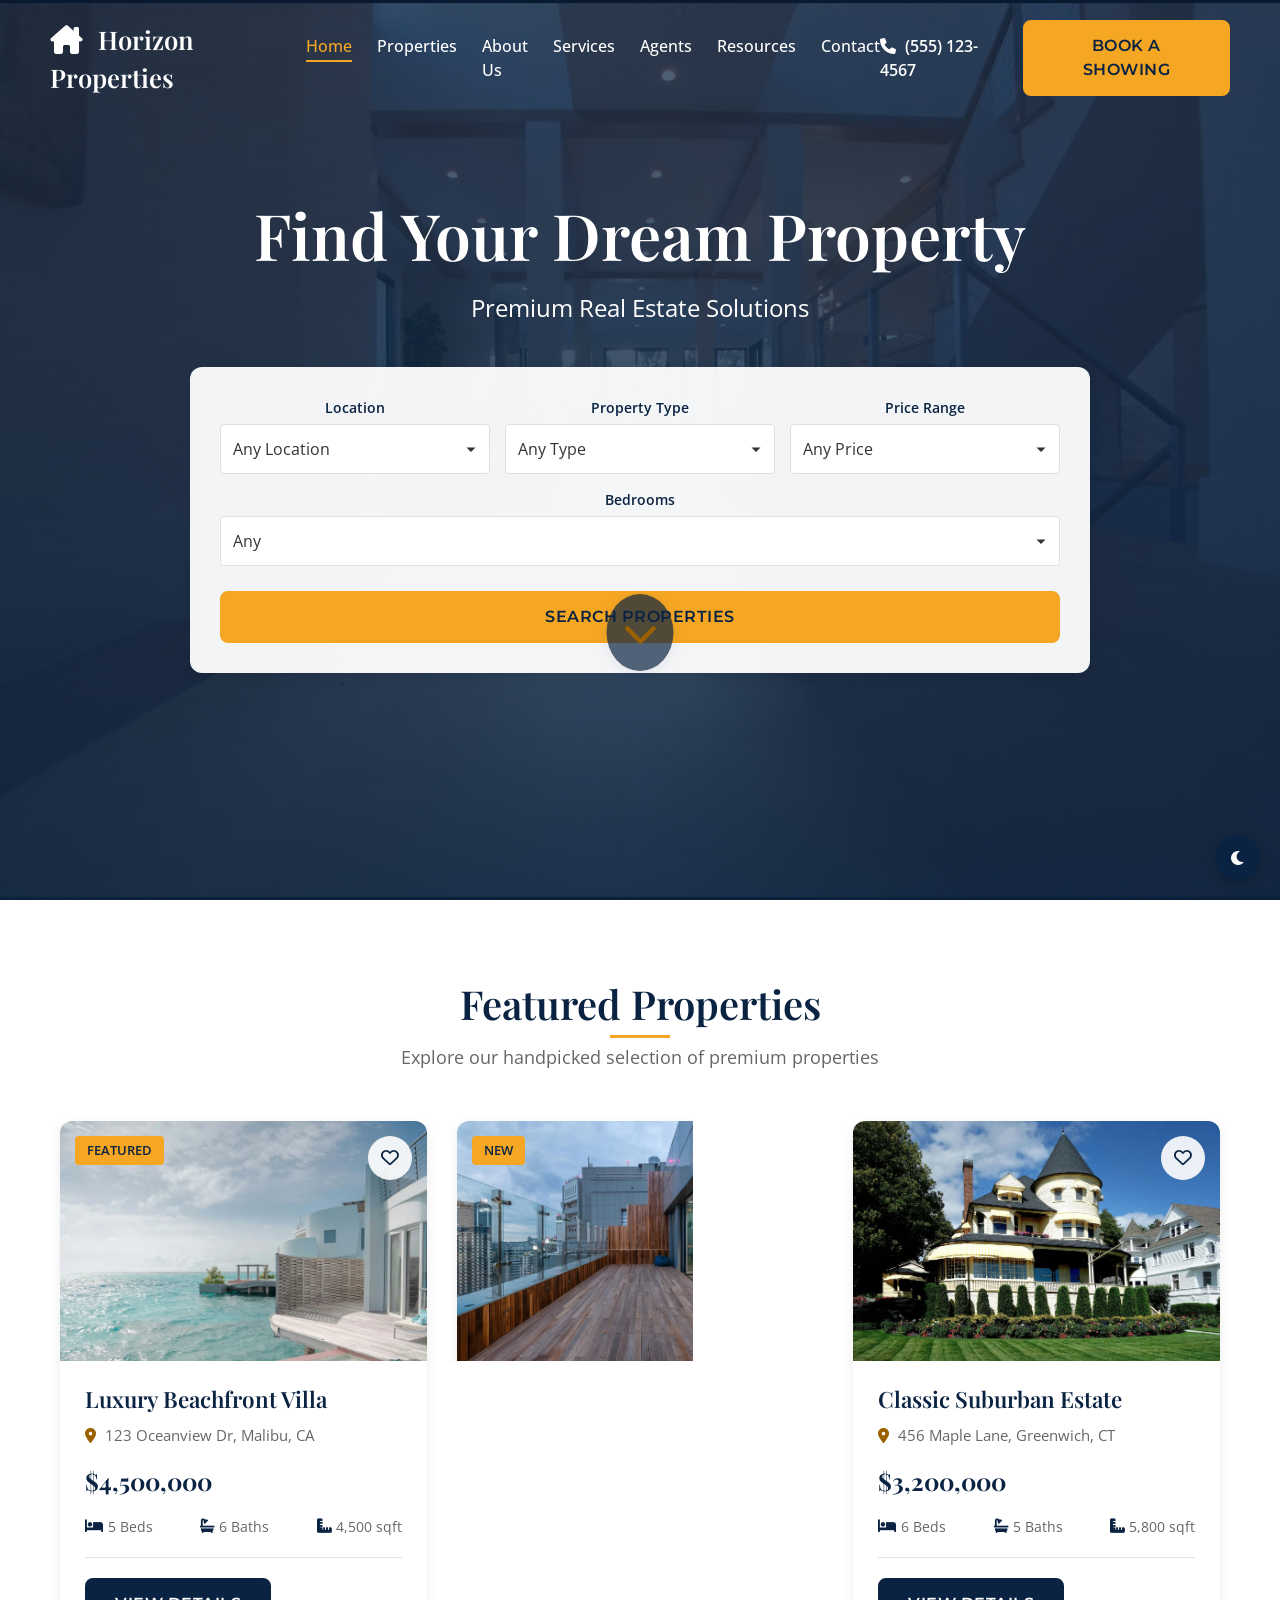
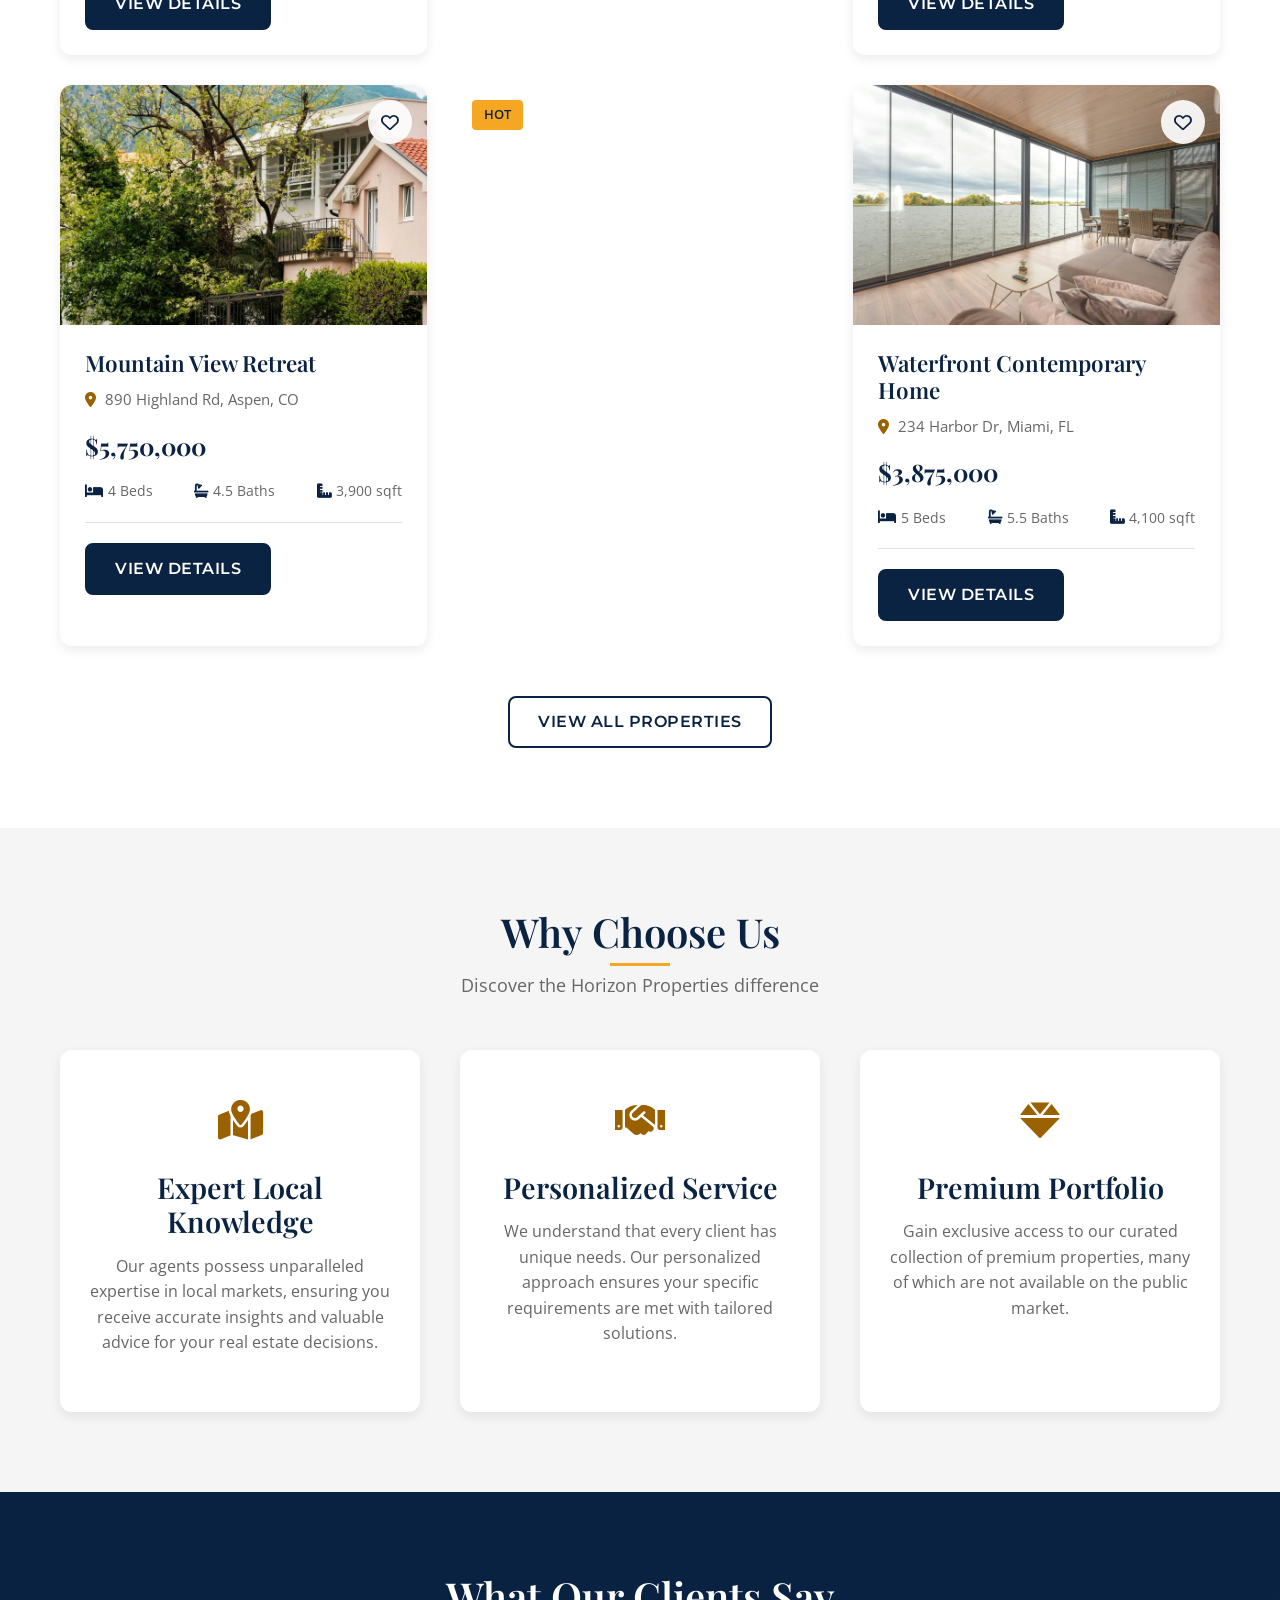
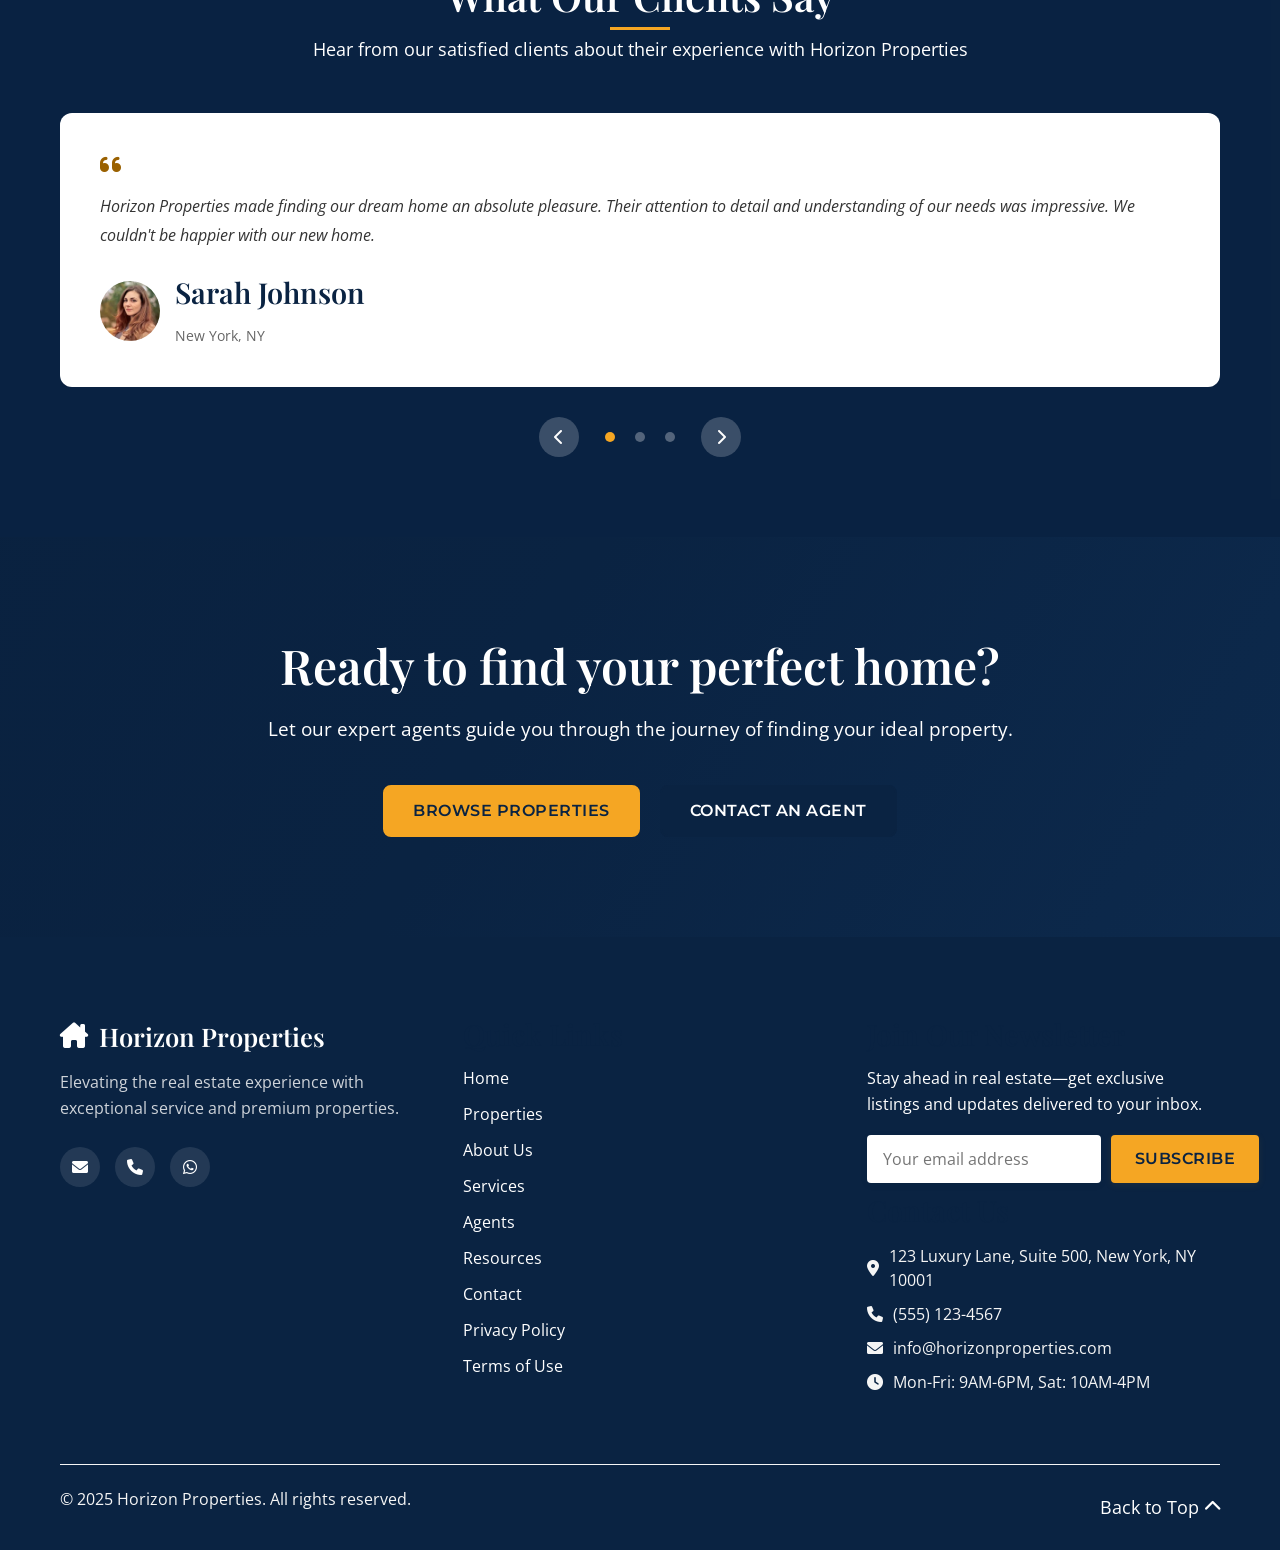
==== commit 620f861d: "Fix canonical and Open Graph URLs to use live Netlify domain" ====
--- a/index.html
+++ b/index.html
@@ -7,32 +7,32 @@
     <meta name="description" content="Browse luxury homes, penthouses and waterfront estates with Horizon Properties. Search by location, price and bedrooms, and speak to a specialist agent.">
 
     <!-- SEO -->
-    <link rel="canonical" href="https://horizonproperties.example.com/">
+    <link rel="canonical" href="https://horizonprop.netlify.app/">
     <meta name="theme-color" content="#0A2342">
 
     <meta property="og:type" content="website">
     <meta property="og:site_name" content="Horizon Properties">
     <meta property="og:title" content="Horizon Properties | Luxury Homes & Premium Real Estate">
     <meta property="og:description" content="Browse luxury homes, penthouses and waterfront estates with Horizon Properties. Search by location, price and bedrooms, and speak to a specialist agent.">
-    <meta property="og:url" content="https://horizonproperties.example.com/">
-    <meta property="og:image" content="https://horizonproperties.example.com/assets/images/Luxury-Beachfront-Villa.webp">
+    <meta property="og:url" content="https://horizonprop.netlify.app/">
+    <meta property="og:image" content="https://horizonprop.netlify.app/assets/images/Luxury-Beachfront-Villa.webp">
     <meta property="og:image:alt" content="Horizon Properties luxury real estate">
     <meta property="og:locale" content="en_US">
 
     <meta name="twitter:card" content="summary_large_image">
     <meta name="twitter:title" content="Horizon Properties | Luxury Homes & Premium Real Estate">
     <meta name="twitter:description" content="Browse luxury homes, penthouses and waterfront estates with Horizon Properties. Search by location, price and bedrooms, and speak to a specialist agent.">
-    <meta name="twitter:image" content="https://horizonproperties.example.com/assets/images/Luxury-Beachfront-Villa.webp">
+    <meta name="twitter:image" content="https://horizonprop.netlify.app/assets/images/Luxury-Beachfront-Villa.webp">
 
     <script type="application/ld+json">
     {
         "@context": "https://schema.org",
         "@type": "RealEstateAgent",
-        "@id": "https://horizonproperties.example.com/#organization",
+        "@id": "https://horizonprop.netlify.app/#organization",
         "name": "Horizon Properties",
-        "url": "https://horizonproperties.example.com/",
-        "logo": "https://horizonproperties.example.com/assets/images/favicon.svg",
-        "image": "https://horizonproperties.example.com/assets/images/Luxury-Beachfront-Villa.webp",
+        "url": "https://horizonprop.netlify.app/",
+        "logo": "https://horizonprop.netlify.app/assets/images/favicon.svg",
+        "image": "https://horizonprop.netlify.app/assets/images/Luxury-Beachfront-Villa.webp",
         "description": "Luxury real estate agency specialising in premium homes, penthouses and waterfront estates.",
         "telephone": "+1-555-123-4567",
         "email": "info@horizonproperties.com",
